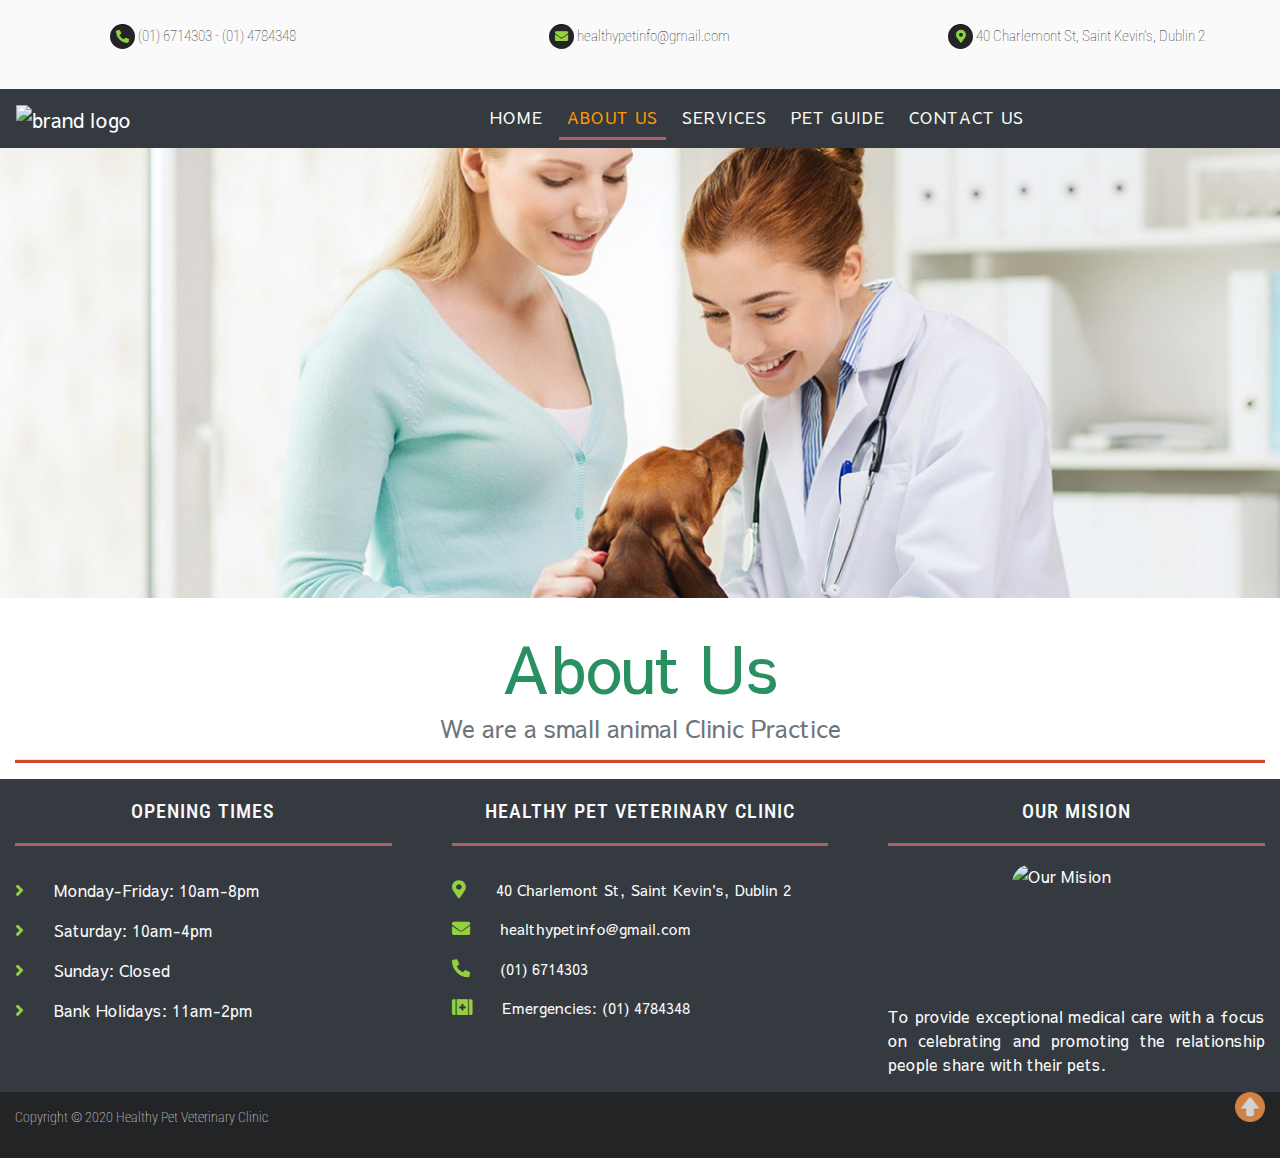
==== about.html @ 498f244b "Cover image, title and scroll back to top button created" ====
<!DOCTYPE html>
<html lang="en">
<head>
    <meta charset="UTF-8">
    <meta name="viewport" content="width=device-width, initial-scale=1.0">
    <meta http-equiv="X-UA-Compatible" content="ie=edge">
    <link href="https://stackpath.bootstrapcdn.com/bootstrap/4.4.1/css/bootstrap.min.css" rel="stylesheet" integrity="sha384-Vkoo8x4CGsO3+Hhxv8T/Q5PaXtkKtu6ug5TOeNV6gBiFeWPGFN9MuhOf23Q9Ifjh" crossorigin="anonymous">
    <link rel="stylesheet" href="https://use.fontawesome.com/releases/v5.12.1/css/all.css">
    <link rel="stylesheet" href="https://use.fontawesome.com/releases/v5.12.1/css/v4-shims.css">  
    <link rel="stylesheet" href="assets/css/style.css">
    <title>Healthy Pet Veterinary Clinic | About Us</title>
</head>
<body>
    <header id="header">
            <!-- Top Bar -->        
        <div class="container-fluid site-header">
            <div class="container-fluid top-bar">
                <div class="row">
                    <div class="col-4">
                        <p><i class="fas fa-phone-alt f-icon"></i> (01) 6714303 - (01) 4784348</p>
                    </div>
                    <div class="col-4">
                        <p><i class="fas fa-envelope f-icon"></i> healthypetinfo@gmail.com</p>
                    </div>
                    <div class="col-4">
                        <p><i class="fas fa-map-marker-alt f-icon"></i> 40 Charlemont St, Saint Kevin's, Dublin 2</p>
                    </div>
                </div>  
            </div>          
        </div>

            <!-- Navbar -->
        <nav class="navbar navbar-expand-md navbar-dark bg-dark">
            <!-- Brand -->
            <a class="navbar-brand" href="index.html">
                <img src="assets/images/logo_veterinary.png" width="240" height="80" alt="brand logo">
            </a>
           
            <!-- Toggler/collapsibe Button -->
            <button class="navbar-toggler collapsed" type="button" data-toggle="collapse" data-target="#collapsibleNavbar" aria-controls="collapsibleNavbar" aria-expanded="false">
            <span class="navbar-toggler-icon"></span></button>
           
            <!-- Navbar links -->
            <div id="collapsibleNavbar" class="navbar-collapse collapse">
                <ul class="nav navbar-nav mr-auto nav-right-position">
                    <li class="nav-item mr-2"><a class="nav-link" href="index.html">Home</a></li>
                    <li class="nav-item mr-2"><a class="nav-link active" href="about.html">About Us</a></li>
                    <li class="nav-item mr-2"><a class="nav-link" href="services.html">Services</a></li>
                    <li class="nav-item mr-2"><a class="nav-link" href="pet_guide.html">Pet Guide</a></li>
                    <li class="nav-item mr-2"><a class="nav-link" href="contact.html">Contact Us</a></li>
                </ul>
            </div>  
        </nav>
    </header>
            <!-- Image + Title -->
    <section>
        <div class="container-fluid pl-0 pr-0">
            <div class="row">
                <div class="col-12">
                    <img class="d-block w-100 cover-img" src="assets/images/01-about_us_page.jpg" alt="About Us"> 
                </div>    
            </div>  
        </div>
        <div class="container-fluid">
            <div class="row">
                <div class="col-12">
                    <h1 class="centered-text welcome-name-veterinary">About Us</h1>
                    <h4 class="centered-text text-secondary">We are a small animal Clinic Practice</h4>
                    <hr>
                </div>
            </div>
        </div>
    </section>

   <footer class="container-fluid">
            <!-- Veterinary Info --> 
        <div class="row">
            <div class="col-lg-4 col-sm-12 container-info-padding">
                <h5>Opening Times</h5>
                <br>
                <p><i class="fas fa-angle-right icon-color"></i>Monday-Friday: 10am-8pm</p>
                <p><i class="fas fa-angle-right icon-color"></i>Saturday: 10am-4pm</p>
                <p><i class="fas fa-angle-right icon-color"></i>Sunday: Closed</p>
                <p><i class="fas fa-angle-right icon-color"></i>Bank Holidays: 11am-2pm</p>
            </div>
            <div class="col-lg-4 col-sm-12 container-info-padding">
                <h5>Healthy Pet Veterinary Clinic</h5>
                <br>
                <p class="write-info"><i class="fas fa-map-marker-alt icon-color"></i>40 Charlemont St, Saint Kevin's, Dublin 2</p>
                <p class="write-info"><i class="fas fa-envelope icon-color"></i>healthypetinfo@gmail.com</p>
                <p class="write-info"><i class="fas fa-phone-alt icon-color"></i>(01) 6714303</p>
                <p class="write-info"><i class="fas fa-first-aid icon-color"></i>Emergencies: (01) 4784348</p> 
            </div>
            <div class="col-lg-4 col-sm-12 container-info-padding">
                <h5>Our Mision</h5>
                <img class="mision-image" src="assets/images/our_mision.jpg" alt="Our Mision">
                <p>
                    To provide exceptional medical care with a focus on celebrating and promoting the relationship people share with their pets.
                </p>
            </div>
        </div>
            <!-- Social Media links -->
        <div class="container-fluid bottom-part-footer">
            <div class="row">
                <div class="col-6">
                    <p>Copyright © 2020 Healthy Pet Veterinary Clinic </p>
                </div>
                <div class="col-5">
                    <ul class="list-inline social-media-icons">
                        <li class="list-inline-item">
                            <a target="_blank" href="https://www.facebook.com/">
                                <i class="fa fa-facebook" aria-hidden="true"></i>
                                <span class="sr-only">Facebook</span>
                            </a>
                        </li>
                        <li class="list-inline-item">
                            <a target="_blank" href="https://twitter.com/">
                                <i class="fa fa-twitter" aria-hidden="true"></i>
                                <span class="sr-only">Twitter</span>
                            </a>
                        </li>
                        <li class="list-inline-item">
                            <a target="_blank" href="https://www.instagram.com/">
                                <i class="fa fa-instagram" aria-hidden="true"></i>
                                <span class="sr-only">Instagram</span>
                            </a>
                        </li>
                        <li class="list-inline-item">
                            <a target="_blank" href="https://www.youtube.com/">
                                <i class="fa fa-youtube" aria-hidden="true"></i>
                                <span class="sr-only">YouTube</span>
                            </a>
                        </li>
                    </ul>
                </div>
                <div class="col-1">
                    <a href="#header"><img  class="d-none d-sm-block scroll-button-top" src="assets/images/scroll_botton.png" alt="Scroll back"></a> 
                </div>
            </div>
        </div>
    </footer>

<!-- JavaScript -->
<script src="https://code.jquery.com/jquery-3.4.1.slim.min.js" integrity="sha384-J6qa4849blE2+poT4WnyKhv5vZF5SrPo0iEjwBvKU7imGFAV0wwj1yYfoRSJoZ+n" crossorigin="anonymous"></script>
<script src="https://cdn.jsdelivr.net/npm/popper.js@1.16.0/dist/umd/popper.min.js" integrity="sha384-Q6E9RHvbIyZFJoft+2mJbHaEWldlvI9IOYy5n3zV9zzTtmI3UksdQRVvoxMfooAo" crossorigin="anonymous"></script>
<script src="https://stackpath.bootstrapcdn.com/bootstrap/4.4.1/js/bootstrap.min.js" integrity="sha384-wfSDF2E50Y2D1uUdj0O3uMBJnjuUD4Ih7YwaYd1iqfktj0Uod8GCExl3Og8ifwB6" crossorigin="anonymous"></script>
</body>
</html>
---- assets/css/style.css ----
@import url('https://fonts.googleapis.com/css?family=Roboto+Condensed|Sawarabi+Gothic&display=swap');

html, body { overflow-x: hidden; }

body {
    font-family: 'Sawarabi Gothic', sans-serif;
    font-weight: lighter;
}

hr {
    border-bottom: 3px solid #d0492a;
}

/*--------------------------------------------Other useful classes*/

.justify-text {
    text-align: justify;
}

.centered-text {
    text-align: center;
}

.uppercase-text {
    text-transform: uppercase;
}

/*--------------------------------------------Heading*/

.site-header {
    background-color: #fafafa;
    padding: 0;
}

.top-bar {
    text-align: center;
    display: inline;
}

.top-bar p {
    font-family: 'Roboto Condensed', sans-serif;
    font-size: 15px;
} 

.f-icon {
    width: 25px;
    height: 25px;
    padding: 5px;
    color: #95d040;
    background: #232426;
    border-radius: 50px;
    text-align: center;
    font-size: 13px;
    border-top: 1px solid rgba(0, 0, 0, 0.52);
}

/*--------------------------------------------Navbar*/

.navbar .navbar-nav a {
    font-family: 'Sawarabi Gothic', sans-serif;
    font-weight: lighter;
    letter-spacing: 1px;
    text-transform: uppercase;
}

.navbar-dark .navbar-nav .nav-link {
    color: #fafafa;
}

.navbar-dark .navbar-nav .nav-link.active {
    color: #ff9901;
    border-bottom: 3px solid #AC6262;
}

.navbar-dark .navbar-nav .nav-link:hover,
.navbar-dark .navbar-nav .nav-link:focus, 
.navbar-dark .navbar-nav .nav-link:active {
    color: #ff9901;
}

.nav-right-position {
    position: relative;
    left: 30%;
}

/*--------------------------------------------Home Welcome Section*/

.carousel.slide {
    padding-bottom: 30px;
}

.carousel-caption {
    text-align: left;
    padding-bottom: 15%;
    left: 10%;
    right: 10%;
}

.carousel-caption h5 {
    font-size: 25px;
    text-transform: uppercase;
    padding-top: 10%;
}

.carousel-caption p {
    font-size: 18px;
    font-family: 'Roboto Condensed', sans-serif;
    font-weight: lighter;
    padding-top: 10px;
}

.paw-title-caption {
    padding: 0 5px;
}

.caption-background-slide {
    background-color: rgba(0, 0, 0, 0.52);
    width: 380px;
    height: 150px;
    text-align: center;
}

.welcome-img-pets {
    width: 100%;
    align-items: center;
}

.welcome-img-text {
    font-family:'Roboto Condensed', sans-serif; 
    color: #143370;
}

.welcome-img-text i {
    padding: 0 10px;
}

.welcome-name-veterinary {
    font-size: 65px;
    color: #299062;
}

.welcome-text {
    color: #b3a792;
    text-transform: uppercase;
}

.home-p-welcome {
    text-align: justify;
    padding: 0 30px;
}
.padding-container-welcome {
    padding-top: 2%;
}

.veterinary-council-logo {
    width: 150px;
    height: 150px;
    display: block;
    position: relative;
    margin-left: auto;
    margin-right: auto;
    top: 5%;
}

/* ----------------------------------------Home Appointment Section */

.appointment-section-color {
    background-color: #80c130;
    color: #fafafa;
    min-height: 150px;
    margin-top: 30px;
}

.appointment-title {
    padding-top: 50px;
    padding-bottom: 20px;
}

.appointment-section-color div p {
    font-size: 18px;
}

.appointment-section-color div p a {
    color: #156908;
    font-weight: bolder;
}

.appointment-section-color div p a:hover {
    color: #0b4702;
    font-weight: bolder; 
    text-decoration: none;
}

.appointment-emergency-image {
    width: 400px;
    height: auto;
    border-radius: 30%;
    margin: 20px 0;
    display: block;
    position: relative;
    margin-left: auto;
    margin-right: auto;
}

/* ----------------------------------------Home Emergency Section */

.emergency-section-color {
    background-color: #ff9901;
    color: #fafafa;
    min-height: 150px;
}

.emergency-title {
    padding-top: 30px;
    padding-bottom: 20px;
}

.emergency-section-color div p {
    font-size: 18px;
}

.emergency-phone-number {
    background-color: #b02e07;
    width: 180px;
    height: 50px;
    margin: auto;
    display: block;
}

.emergency-phone-icon {
    padding: 15px 5px;
}

/* ----------------------------------------Image Cover*/

.cover-img {
    padding-bottom: 30px;
}



/* ----------------------------------------Scroll botton */

.scroll-button-top {
    width: 30px;
    height: auto;
    float: right;
    opacity: 0.8;
}

.scroll-button-top:hover {
    animation: shake 0.5s;
    animation-iteration-count: infinite;
}

/* ----------------------------------------Footer */

footer {
    background-color: #343a40;
    color: #fafafa;
    min-height: 120px;
    padding: 0;
}

footer h5 {
    text-align: center;
    letter-spacing: 1px;
    text-transform: uppercase;
    font-family: 'Roboto Condensed', sans-serif;
    font-size: 20px;
    padding: 20px 0;
    border-bottom: 3px solid #AC6262;
}

.container-info-padding {
    padding: 0 30px;
    text-align: justify;
}

.write-info {
    font-size: 15px;
}

.icon-color {
    color: #95d040;
    margin-top: 2px;
    padding-right: 30px;
    font-size: 18px;
}

.mision-image {
    display: block;
    margin-left: auto;
    margin-right: auto;
    padding: 10px;
    border-radius: 20%;
    width: 150px;
    height: 150px;
}

.bottom-part-footer {
    background-color:  #232426;
    color: #fafafa;
    font-family: 'Roboto Condensed', sans-serif;
    min-height: 50px;
    margin: 0;
}

.bottom-part-footer p {
    padding-top: 15px;
    font-size: 14px;
}

footer.container-fluid {
    padding: 0;
}

.social-media-icons {
    font-size: 25px;
    padding-top: 13px;
}

.social-media-icons li a i {
    color: #95d040;
}

.social-media-icons li a i:hover,
.social-media-icons li a i:focus {
    color: #ff9901;
}

/* ----------------------------------------Key Frames*/

@keyframes shake {
    0% { transform: translate(1px, 1px) rotate(0deg); }
    10% { transform: translate(-1px, -2px) rotate(-1deg); }
    20% { transform: translate(-3px, 0px) rotate(1deg); }
    30% { transform: translate(3px, 2px) rotate(0deg); }
    40% { transform: translate(1px, -1px) rotate(1deg); }
    50% { transform: translate(-1px, 2px) rotate(-1deg); }
    60% { transform: translate(-3px, 1px) rotate(0deg); }
    70% { transform: translate(3px, 1px) rotate(-1deg); }
    80% { transform: translate(-1px, -1px) rotate(1deg); }
    90% { transform: translate(1px, 2px) rotate(0deg); }
    100% { transform: translate(1px, -2px) rotate(-1deg); }
  }


/* ----------------------------------------Media Queries */

@media screen and (max-width: 600px) {
    div.container-fluid.site-header {
      display: none;
    }
  }

  @media screen and (max-width: 880px) {
    div.container-fluid.site-header p {
        font-size: 12px;
    }
  }

  @media screen and (max-width: 1080px) {
    .nav-right-position {
        position: relative;
        left: 10%;
    }
  }

  @media screen and (max-width: 880px) {
    .nav-right-position {
        position: relative;
        left: 2%;
        font-size: 12px;
    }
  }
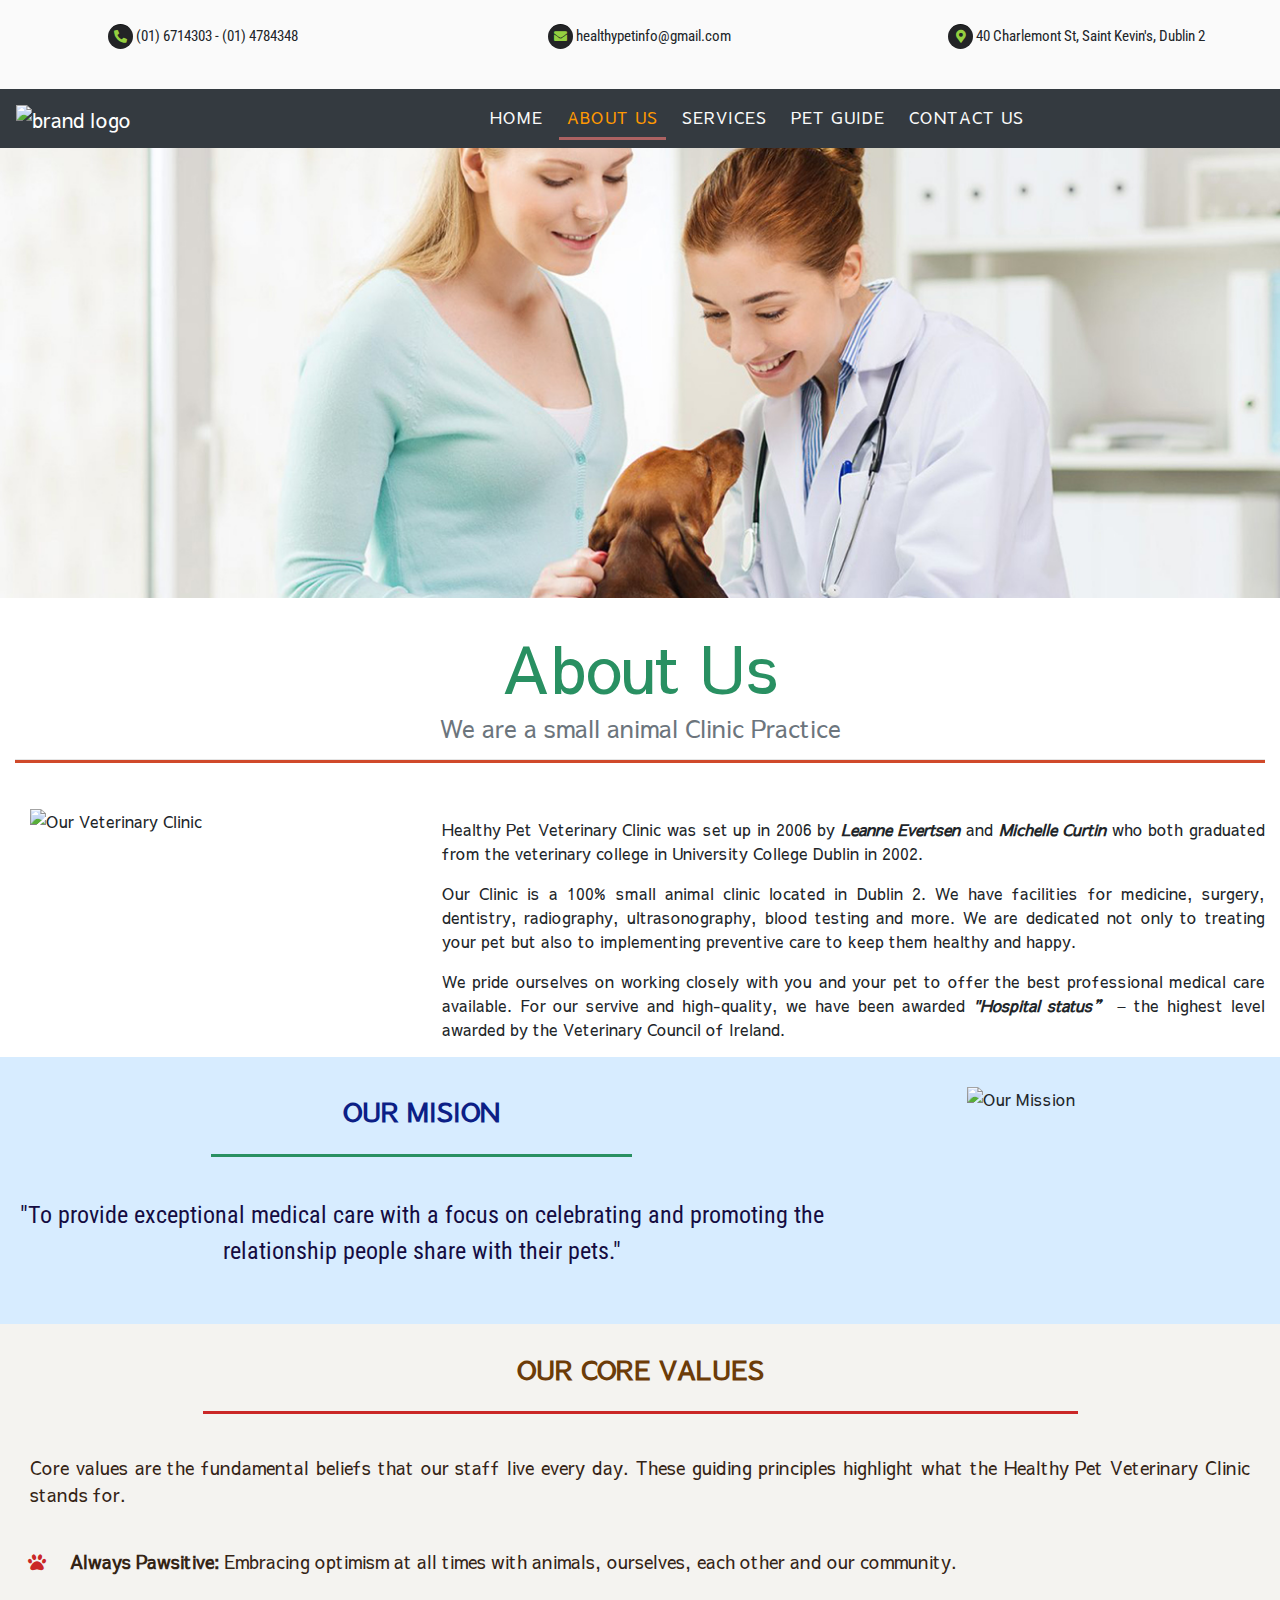
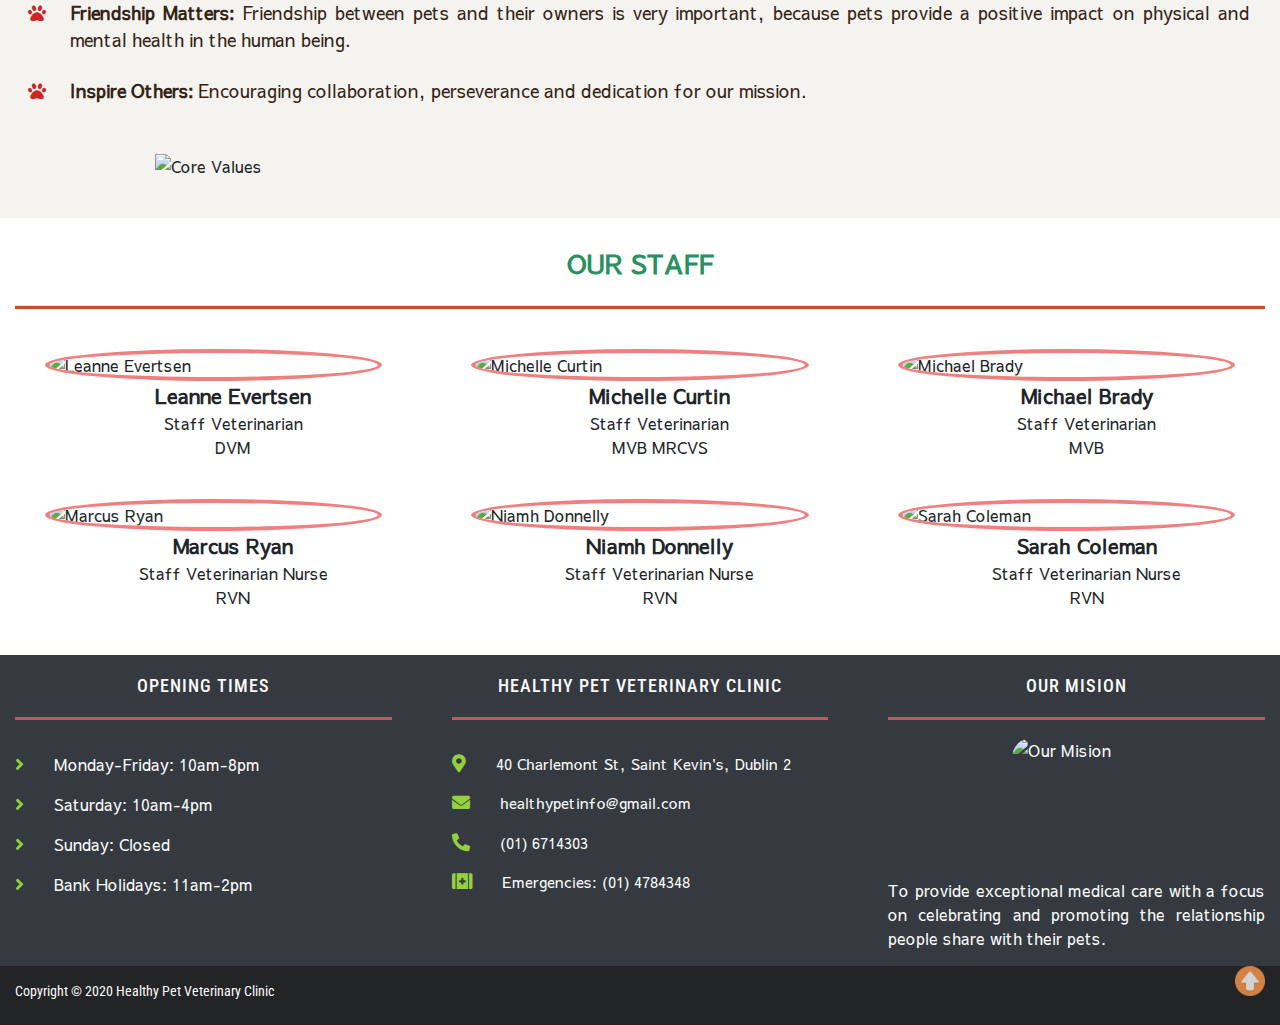
==== commit 203b59a3: "About us and services almost ready" ====
--- a/about.html
+++ b/about.html
@@ -71,6 +71,149 @@
             </div>
         </div>
     </section>
+            <!-- About the veterinary Clinic -->
+    <section>
+        <div class="container-fluid">
+            <div class="row">
+                <div class="col-lg-4 col-ms-12">
+                    <img class="img-fluid about-img" src="assets/images/healthy_pet_veterinary_clinic.jpg" alt="Our Veterinary Clinic">
+                </div>
+                <div class="col-lg-8 col-sm-12 about-text">
+                    <p class="justify-text">
+                        Healthy Pet Veterinary Clinic was set up in 2006 by <strong><em>Leanne Evertsen</em></strong> and <strong><em>Michelle Curtin</em></strong>
+                        who both graduated from the veterinary college in University College Dublin in 2002.
+                    </p>
+                    <p class="justify-text">
+                        Our Clinic is a 100% small animal clinic located in Dublin 2. We have facilities for medicine,
+                        surgery, dentistry, radiography, ultrasonography, blood testing and more. We are dedicated
+                        not only to treating your pet but also to implementing preventive care to keep them healthy and happy.
+                    </p>
+                    <p class="justify-text">
+                        We pride ourselves on working closely with you and your pet to offer the best professional
+                        medical care available. For our servive and high-quality, we have been awarded <strong><em>"Hospital status”</em></strong> – 
+                        the highest level awarded by the Veterinary Council of Ireland.
+                    </p>
+                </div>
+            </div>
+        </div>
+    </section>
+            <!-- About the Mision -->
+    <section class="our-mision-section">
+        <div class="row">
+            <div class="col-lg-8 col-sm-12 our-mision-section-text">
+                <h4 class="our-mision-title-text centered-text uppercase-text"><strong>Our Mision</strong></h4>
+                <hr class="our-mision-block-divider">
+                <br>
+                <p class="centered-text our-mision--text">
+                    "To provide exceptional medical care with a focus on celebrating and promoting the
+                    relationship people share with their pets."
+                </p>
+            </div>
+            <div class="col-lg-4 col-sm-12">
+                <img class="img-fluid about-img-two" src="assets/images/our_mision_2.jpg" alt="Our Mission">
+            </div>
+        </div>
+    </section>
+            <!-- Core Values -->
+    <section class="container-fluid our-core-values-section">
+        <div class="row">
+            <div class="col-12">
+                <h4 class="centered-text uppercase-text our-core-values-title-text"><strong>Our Core Values</strong></h4>
+                <hr class="our-core-values-block-divider">
+                <br>
+                <p class="justify-text our-core-values-text">
+                    Core values are the fundamental beliefs that our staff live every day. These guiding principles highlight what the
+                    Healthy Pet Veterinary Clinic stands for.
+                </p>
+                <br>
+                <ul class="fa-ul">
+                    <li class="justify-text our-core-values-text"><span class="fa-li"><i class="fas fa-paw core-values-icon"></i></span>
+                        <strong>Always Pawsitive:</strong> Embracing optimism at all times with animals, ourselves, each other and our community.
+                    </li>
+                    <br>
+                    <li class="justify-text our-core-values-text"><span class="fa-li"><i class="fas fa-paw core-values-icon"></i></span>
+                        <strong>Friendship Matters:</strong> Friendship between pets and their owners is very important, because pets provide a positive impact on
+                        physical and mental health in the human being.
+                    </li>
+                    <br>
+                    <li class="justify-text our-core-values-text"><span class="fa-li"><i class="fas fa-paw core-values-icon"></i></span>
+                        <strong>Inspire Others:</strong> Encouraging collaboration, perseverance and dedication for our mission.     
+                    </li>
+                    <br>
+                </ul>
+            </div>
+            <div class="col-12">
+                <img class="img-fluid img-core-values" src="assets/images/core_values_about_page.png" alt="Core Values">
+            </div>
+        </div>
+    </section>
+             <!-- Our Vets -->
+    <section class="container-fluid our-staff-section">
+        <div class="row background-title-vets">
+            <div class="col-12">
+                <h4 class="centered-text uppercase-text"><strong>Our Staff</strong></h4>
+                <hr>
+            </div>
+        </div>
+        <div class="row">
+            <div class="col-lg-4 col-sm-12 img-vet-border">
+                <br>
+                <img class="img-fluid vet-image" src="assets/images/vet_4.jpg" alt="Leanne Evertsen">
+                <ul>
+                    <li class="centered-text vet-names"><strong>Leanne Evertsen</strong></li>
+                    <li class="centered-text">Staff Veterinarian</li>
+                    <li class="centered-text">DVM</li>
+                </ul>
+            </div>
+            <div class="col-lg-4 col-sm-12 img-vet-border">
+                <br>
+                <img class="img-fluid vet-image" src="assets/images/vet_5.jpg" alt="Michelle Curtin">
+                <ul>
+                    <li class="centered-text vet-names"><strong>Michelle Curtin</strong></li>
+                    <li class="centered-text">Staff Veterinarian</li>
+                    <li class="centered-text">MVB MRCVS</li>
+                </ul>
+            </div>
+            <div class="col-lg-4 col-sm-12 img-vet-border">
+                <br>
+                <img class="img-fluid vet-image" src="assets/images/vet_1.jpg" alt="Michael Brady">
+                <ul>
+                    <li class="centered-text vet-names"><strong>Michael Brady</strong></li>
+                    <li class="centered-text">Staff Veterinarian</li>
+                    <li class="centered-text">MVB</li>
+                </ul>
+            </div>
+        </div>
+        <div class="row">
+            <div class="col-lg-4 col-sm-12 img-vet-border">
+                <br>
+                <img class="img-fluid vet-image" src="assets/images/vet_2.jpg" alt="Marcus Ryan">
+                <ul>
+                    <li class="centered-text vet-names"><strong>Marcus Ryan</strong></li>
+                    <li class="centered-text">Staff Veterinarian Nurse</li>
+                    <li class="centered-text">RVN</li>
+                </ul>
+            </div>
+            <div class="col-lg-4 col-sm-12 img-vet-border">
+                <br>
+                <img class="img-fluid vet-image" src="assets/images/vet_3.jpg" alt="Niamh Donnelly">
+                <ul>
+                    <li class="centered-text vet-names"><strong>Niamh Donnelly</strong></li>
+                    <li class="centered-text">Staff Veterinarian Nurse</li>
+                    <li class="centered-text">RVN</li>
+                </ul>
+            </div>
+            <div class="col-lg-4 col-sm-12 img-vet-border">
+                <br>
+                <img class="img-fluid vet-image" src="assets/images/vet_6.jpg" alt="Sarah Coleman">
+                <ul>
+                    <li class="centered-text vet-names"><strong>Sarah Coleman</strong></li>
+                    <li class="centered-text">Staff Veterinarian Nurse</li>
+                    <li class="centered-text">RVN</li>
+                </ul>
+            </div>
+        </div>
+    </section>
 
    <footer class="container-fluid">
             <!-- Veterinary Info --> 
--- a/assets/css/style.css
+++ b/assets/css/style.css
@@ -4,7 +4,7 @@
 
 body {
     font-family: 'Sawarabi Gothic', sans-serif;
-    font-weight: lighter;
+    font-weight: normal;
 }
 
 hr {
@@ -23,6 +23,10 @@
 
 .uppercase-text {
     text-transform: uppercase;
+}
+
+.description-text-padding {
+    padding: 30px 15px;
 }
 
 /*--------------------------------------------Heading*/
@@ -83,7 +87,7 @@
     left: 30%;
 }
 
-/*--------------------------------------------Home Welcome Section*/
+/*--------------------------------------------Home Page / Welcome Section*/
 
 .carousel.slide {
     padding-bottom: 30px;
@@ -162,7 +166,7 @@
     top: 5%;
 }
 
-/* ----------------------------------------Home Appointment Section */
+/* ----------------------------------------Home Page / Appointment Section */
 
 .appointment-section-color {
     background-color: #80c130;
@@ -202,7 +206,7 @@
     margin-right: auto;
 }
 
-/* ----------------------------------------Home Emergency Section */
+/* ----------------------------------------Home Page / Emergency Section */
 
 .emergency-section-color {
     background-color: #ff9901;
@@ -237,9 +241,241 @@
     padding-bottom: 30px;
 }
 
-
-
-/* ----------------------------------------Scroll botton */
+/* ----------------------------------------About Us Page*/
+
+.about-img {
+    padding: 30px 15px;
+    border-radius: 20%;
+    display: block;
+    position: relative;
+    margin-left: auto;
+    margin-right: auto;
+    width: 400px;
+    height: auto;
+}
+
+.about-text {
+    padding-top: 3%;
+}
+
+/* ----------------------------------------About Us Page / Our Mision Section*/
+
+.our-mision-section {
+   background-color: #d7ecff; 
+   min-height: 100px;
+}
+.about-img-two {
+    padding: 30px 15px;
+    border-radius: 20%;
+    display: block;
+    position: relative;
+    margin-left: auto;
+    margin-right: auto;
+    width: 250px;
+    height: auto;
+}
+.our-mision-section-text {
+    padding-top: 3%;
+    padding-right: 15px;
+    padding-left: 15px;
+    padding-bottom: 3%;
+}
+
+.our-mision-title-text {
+    font-size: 26px;
+    color: #0c1f86;
+    padding-left: 15px;
+    padding-right: 15px;
+    padding-bottom: 10px;
+}
+
+.our-mision-block-divider {
+    width: 50%;
+    height: 3px;
+    border: 0;
+    background-color: #299062;
+}
+
+.our-mision--text {
+    font-size: 24px;
+    font-family: 'Roboto Condensed', sans-serif;
+    color: #150c42;
+}
+
+/* ----------------------------------------About Us Page / Our Core Values Section*/ 
+
+.our-core-values-section {
+    background-color: #f4f3f0;
+    min-height: 150px;
+    padding-bottom: 30px;
+}
+
+.img-core-values {
+    padding: 10px 15px;
+    width: 80%;
+    height: auto;
+    margin-left: auto;
+    margin-right: auto;
+    display: block;
+    position: relative;
+}
+
+.our-core-values-title-text {
+    font-size: 26px;
+    color: #6c3c08;
+    padding-left: 15px;
+    padding-right: 15px;
+    padding-top: 30px;
+    padding-bottom: 10px;
+}
+
+.our-core-values-block-divider {
+    width: 70%;
+    height: 3px;
+    border: 0;
+    background-color: #ca2727;
+}
+.our-core-values-text {
+    color: #342415;
+    font-size: 18px;
+    padding: 0 15px;
+}
+
+.core-values-icon {
+    color: #ca2727;
+}
+
+/* ----------------------------------------About Us Page / Our Staff*/ 
+
+.vet-image {
+    width: 85%;
+    height: auto;
+    border-radius: 50%;
+    padding: 30px 15px;
+    margin-left: auto;
+    margin-right: auto;
+    display: block;
+    position: relative;
+}
+
+.img-vet-border img {
+    padding: 0;
+    border: 4px solid lightcoral;
+}
+
+.our-staff-section {
+        background: url('../images/paws_background_t.png') no-repeat center center fixed;
+        min-height: 200px;
+        -webkit-background-size: cover;
+        -moz-background-size: cover;
+        -o-background-size: cover;
+        background-size: cover;
+        padding-bottom: 30px;
+}
+
+.vet-names {
+    font-size: 20px;
+}
+
+ul {
+    list-style-type: none;
+}
+
+.background-title-vets {
+    background-color: #fff;
+}
+
+.background-title-vets h4 {
+    font-size: 26px;
+    color: #299062;
+    padding-left: 15px;
+    padding-right: 15px;
+    padding-top: 30px;
+    padding-bottom: 10px;
+}
+
+/* ----------------------------------------Services Page*/
+
+.service-section {
+    background-color: #6c757d;
+    min-height: 150px;
+    padding: 30px 15px;
+    color: #fafafa;
+}
+
+.img-services-facilities {
+    width: 350px;
+    height: auto;
+    display: block;
+    margin: 0 auto;
+}
+
+.facilities-section {
+    background-color: #80c130;
+    min-height: 150px;
+    padding: 30px 15px;
+    color: #fafafa;
+}
+
+.services-facilities-title {
+    font-size: 26px;
+    padding-bottom: 10px;
+}
+
+.services-block-divider {
+    width: 80%;
+    height: 3px;
+    border: 0;
+    background-color: #363938;
+}
+
+.facilities-block-divider {
+    width: 80%;
+    height: 3px;
+    border: 0;
+    background-color: #188e07;
+}
+
+.text-paragraph-services-facilities {
+    font-size: 18px;
+}
+ .icon-paw-list {
+     padding-right: 8px;
+ }
+
+/* ----------------------------------------Question section + button */
+
+.question-assistance-area {
+    background-color: #17a2b8;
+    min-height: 80px;
+    padding: 30px 25px 20px;
+    color: #fafafa;
+}
+
+.question-assistance-text {
+    font-size: 23px;
+    font-family: 'Roboto Condensed', sans-serif;
+    position: relative;
+    display: inline-block;
+}
+
+.question-assistance-icon {
+    font-size: 40px;
+    padding-right: 10px; 
+    display: inline-block;
+}
+
+.question-assistance-button {
+    text-transform: uppercase;
+    font-family: 'Roboto Condensed', sans-serif;
+    display: block;
+    text-align: center;
+    margin: 0 auto;
+    width: 120px;
+    height: auto;
+}
+
+/* ----------------------------------------Scroll button */
 
 .scroll-button-top {
     width: 30px;
@@ -316,7 +552,7 @@
 }
 
 .social-media-icons {
-    font-size: 25px;
+    font-size: 20px;
     padding-top: 13px;
 }
 
@@ -374,3 +610,10 @@
         font-size: 12px;
     }
   }
+
+  @media screen and (max-width: 1300px) {
+    footer h5 {
+        text-align: center;
+        font-size: 18px;
+    }
+}
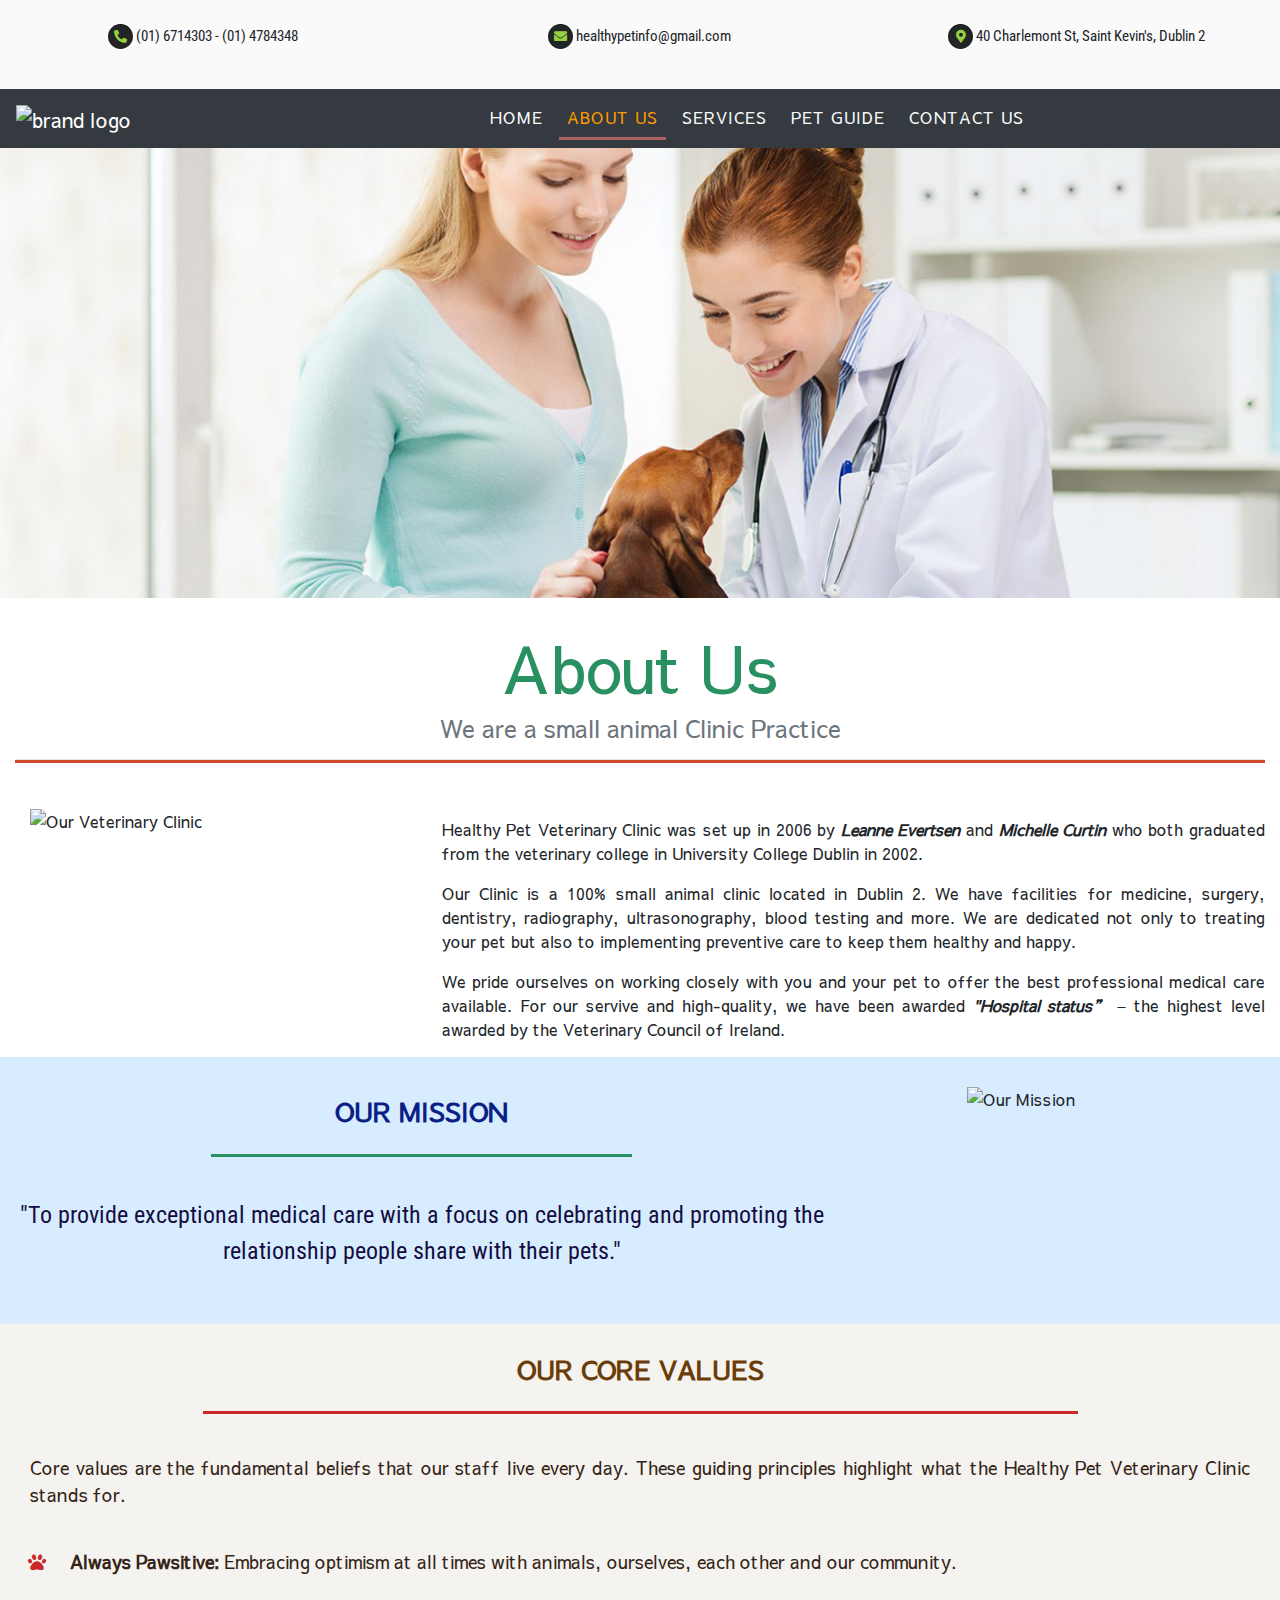
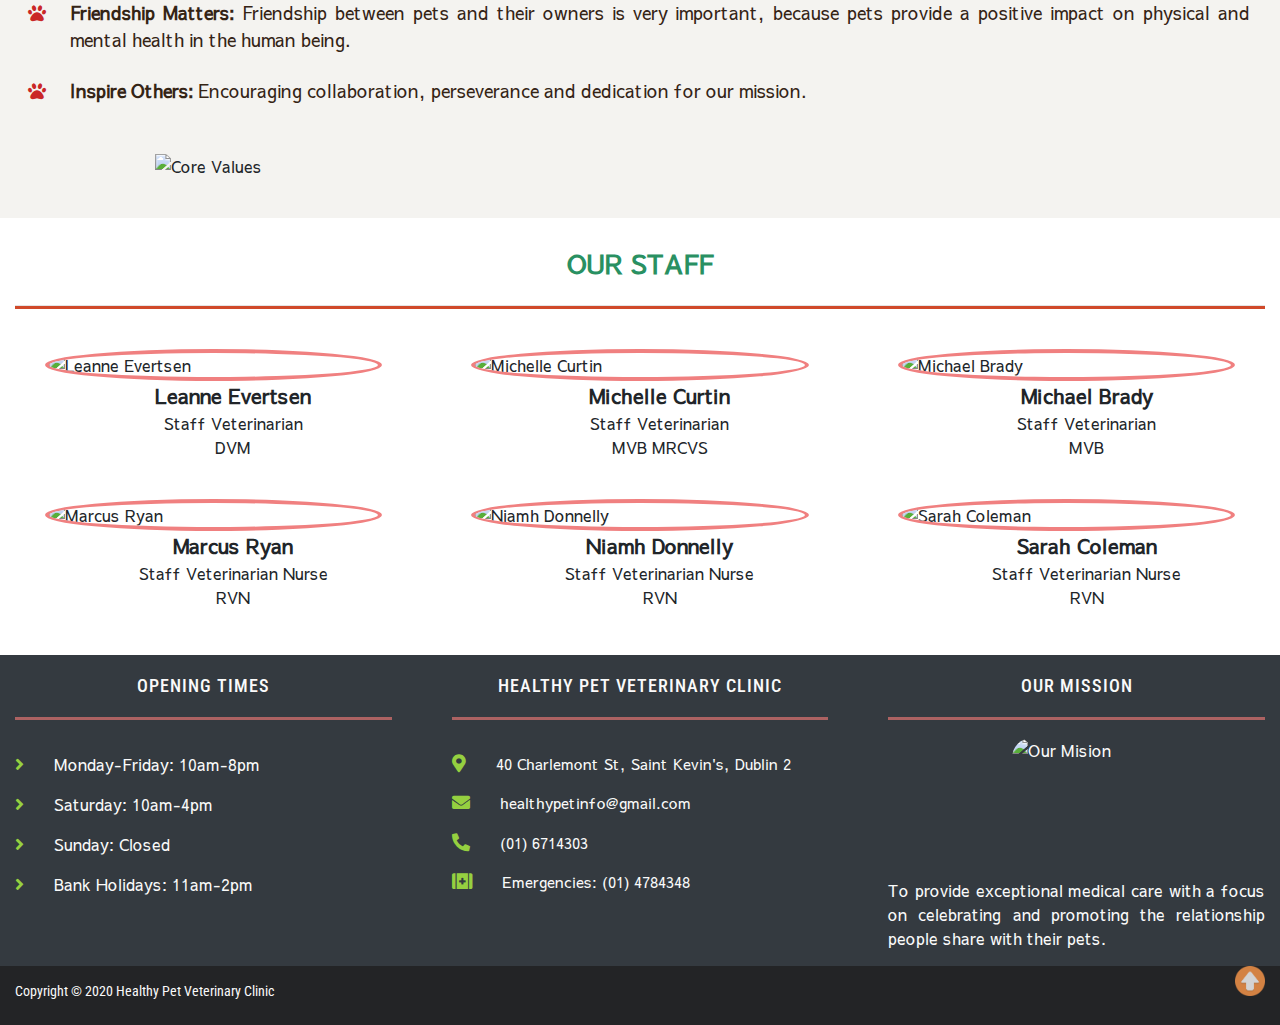
==== commit 24690afe: "the project is almost ready" ====
--- a/about.html
+++ b/about.html
@@ -4,6 +4,7 @@
     <meta charset="UTF-8">
     <meta name="viewport" content="width=device-width, initial-scale=1.0">
     <meta http-equiv="X-UA-Compatible" content="ie=edge">
+    <link rel="icon" href="assets/images/favicon.png" type="image/png" sizes="16x16">
     <link href="https://stackpath.bootstrapcdn.com/bootstrap/4.4.1/css/bootstrap.min.css" rel="stylesheet" integrity="sha384-Vkoo8x4CGsO3+Hhxv8T/Q5PaXtkKtu6ug5TOeNV6gBiFeWPGFN9MuhOf23Q9Ifjh" crossorigin="anonymous">
     <link rel="stylesheet" href="https://use.fontawesome.com/releases/v5.12.1/css/all.css">
     <link rel="stylesheet" href="https://use.fontawesome.com/releases/v5.12.1/css/v4-shims.css">  
@@ -12,6 +13,7 @@
 </head>
 <body>
     <header id="header">
+
             <!-- Top Bar -->        
         <div class="container-fluid site-header">
             <div class="container-fluid top-bar">
@@ -36,7 +38,7 @@
                 <img src="assets/images/logo_veterinary.png" width="240" height="80" alt="brand logo">
             </a>
            
-            <!-- Toggler/collapsibe Button -->
+            <!-- Toggler/collapsibe Button / resource from https://www.w3schools.com/ -->
             <button class="navbar-toggler collapsed" type="button" data-toggle="collapse" data-target="#collapsibleNavbar" aria-controls="collapsibleNavbar" aria-expanded="false">
             <span class="navbar-toggler-icon"></span></button>
            
@@ -52,6 +54,7 @@
             </div>  
         </nav>
     </header>
+
             <!-- Image + Title -->
     <section>
         <div class="container-fluid pl-0 pr-0">
@@ -71,6 +74,7 @@
             </div>
         </div>
     </section>
+
             <!-- About the veterinary Clinic -->
     <section>
         <div class="container-fluid">
@@ -97,11 +101,12 @@
             </div>
         </div>
     </section>
-            <!-- About the Mision -->
+
+            <!-- About the Mission -->
     <section class="our-mision-section">
         <div class="row">
             <div class="col-lg-8 col-sm-12 our-mision-section-text">
-                <h4 class="our-mision-title-text centered-text uppercase-text"><strong>Our Mision</strong></h4>
+                <h4 class="our-mision-title-text centered-text uppercase-text"><strong>Our Mission</strong></h4>
                 <hr class="our-mision-block-divider">
                 <br>
                 <p class="centered-text our-mision--text">
@@ -114,6 +119,7 @@
             </div>
         </div>
     </section>
+
             <!-- Core Values -->
     <section class="container-fluid our-core-values-section">
         <div class="row">
@@ -147,6 +153,7 @@
             </div>
         </div>
     </section>
+    
              <!-- Our Vets -->
     <section class="container-fluid our-staff-section">
         <div class="row background-title-vets">
@@ -235,7 +242,7 @@
                 <p class="write-info"><i class="fas fa-first-aid icon-color"></i>Emergencies: (01) 4784348</p> 
             </div>
             <div class="col-lg-4 col-sm-12 container-info-padding">
-                <h5>Our Mision</h5>
+                <h5>Our Mission</h5>
                 <img class="mision-image" src="assets/images/our_mision.jpg" alt="Our Mision">
                 <p>
                     To provide exceptional medical care with a focus on celebrating and promoting the relationship people share with their pets.
--- a/assets/css/style.css
+++ b/assets/css/style.css
@@ -1,6 +1,10 @@
 @import url('https://fonts.googleapis.com/css?family=Roboto+Condensed|Sawarabi+Gothic&display=swap');
 
+/* solution from https://stackoverflow.com/ */
+
 html, body { overflow-x: hidden; }
+
+/* End comment */
 
 body {
     font-family: 'Sawarabi Gothic', sans-serif;
@@ -363,6 +367,8 @@
     border: 4px solid lightcoral;
 }
 
+/* resource from https://www.w3schools.com/ */
+
 .our-staff-section {
         background: url('../images/paws_background_t.png') no-repeat center center fixed;
         min-height: 200px;
@@ -373,6 +379,8 @@
         padding-bottom: 30px;
 }
 
+/* End comment */
+
 .vet-names {
     font-size: 20px;
 }
@@ -397,7 +405,7 @@
 /* ----------------------------------------Services Page*/
 
 .service-section {
-    background-color: #6c757d;
+    background-color: #2e5170;
     min-height: 150px;
     padding: 30px 15px;
     color: #fafafa;
@@ -426,7 +434,7 @@
     width: 80%;
     height: 3px;
     border: 0;
-    background-color: #363938;
+    background-color: #b6bc00;
 }
 
 .facilities-block-divider {
@@ -443,6 +451,108 @@
      padding-right: 8px;
  }
 
+/* ----------------------------------------Pet Guide Page */
+
+.pet-guide-img {
+    width: 90%;
+    height: auto;
+    display: block;
+    margin: 0 auto;
+    padding-bottom: 20px;
+    border-radius: 20%;
+}
+
+.vaccination-section {
+    background-color: #c4e3ff;
+    min-height: 150px;
+    padding: 30px 15px;
+    color: #0a1758;
+}
+
+.vaccination-section h6 {
+    font-size: 20px;
+    font-weight: bold;
+}
+
+.vaccination-section h4 {
+    font-weight: bold;
+}
+
+.vaccination-section p {
+    padding-left: 15px;
+    padding-right: 15px;
+}
+
+.vaccination-section ul {
+    font-size: 18px;
+}
+
+.passport-microchipping-section {
+    background-color: #2e5170;
+    min-height: 150px;
+    padding: 30px 15px;
+    color: #fafafa;
+}
+
+.passport-microchipping-section h4 {
+    font-weight: bold;
+}
+
+.passport-microchipping-section p {
+    padding-left: 15px;
+    padding-right: 15px;
+}
+
+.passport-microchipping-section a,
+.passport-microchipping-section a:link {
+    color: #f46700;
+    text-decoration: none;
+    font-weight: bold;
+}
+
+.passport-microchipping-section a:hover {
+    color: #b6bc00;
+    text-decoration: none;
+    font-weight: bold;
+}
+
+.neutering-parasite-control-section {
+    background-color: #ff9901;
+    min-height: 150px;
+    padding: 30px 15px;
+    color: #fafafa;
+}
+
+.neutering-parasite-control-section h4 {
+    font-weight: bold;
+}
+
+.neutering-parasite-control-section p {
+    padding-left: 15px;
+    padding-right: 15px;
+}
+
+.vacination-hr-color {
+    width: 90%;
+    height: 3px;
+    border: 0;
+    background-color: #076e8e;
+}
+
+.passport-microchipping-hr-color {
+    width: 90%;
+    height: 3px;
+    border: 0;
+    background-color: #f46700;
+}
+
+.neutering-parasite-control-hr-color {
+    width: 90%;
+    height: 3px;
+    border: 0;
+    background-color: #e43f19;
+}
+
 /* ----------------------------------------Question section + button */
 
 .question-assistance-area {
@@ -475,6 +585,44 @@
     height: auto;
 }
 
+/* ----------------------------------------Contact Us Page */
+
+.center-form {
+    padding-top: 10px;
+    padding-bottom: 50px;
+    margin: 0 auto;
+    max-width: 100%;
+}
+
+.center-form label {
+    font-size: 18px;
+}
+
+.color-contact-form {
+    color: #3b434b;
+    font-weight: bold;
+}
+
+.description-text-padding a {
+    color: #299062;
+}
+
+.description-text-padding a:hover {
+    color: #d0492a;
+    text-decoration: none;
+}
+
+.form-control {
+    border: 1.5px solid #299062;
+}
+
+.contact-form-block {
+    width: 60%;
+    height: 3px;
+    border: 0;
+    background-color: #299062;
+}
+
 /* ----------------------------------------Scroll button */
 
 .scroll-button-top {
@@ -483,11 +631,15 @@
     float: right;
     opacity: 0.8;
 }
+
+/* resource from https://www.w3schools.com/ */
 
 .scroll-button-top:hover {
     animation: shake 0.5s;
     animation-iteration-count: infinite;
 }
+
+/* End comment */
 
 /* ----------------------------------------Footer */
 
@@ -565,7 +717,7 @@
     color: #ff9901;
 }
 
-/* ----------------------------------------Key Frames*/
+/* ----------------------------------------Key Frames / resource from https://www.w3schools.com/ */
 
 @keyframes shake {
     0% { transform: translate(1px, 1px) rotate(0deg); }
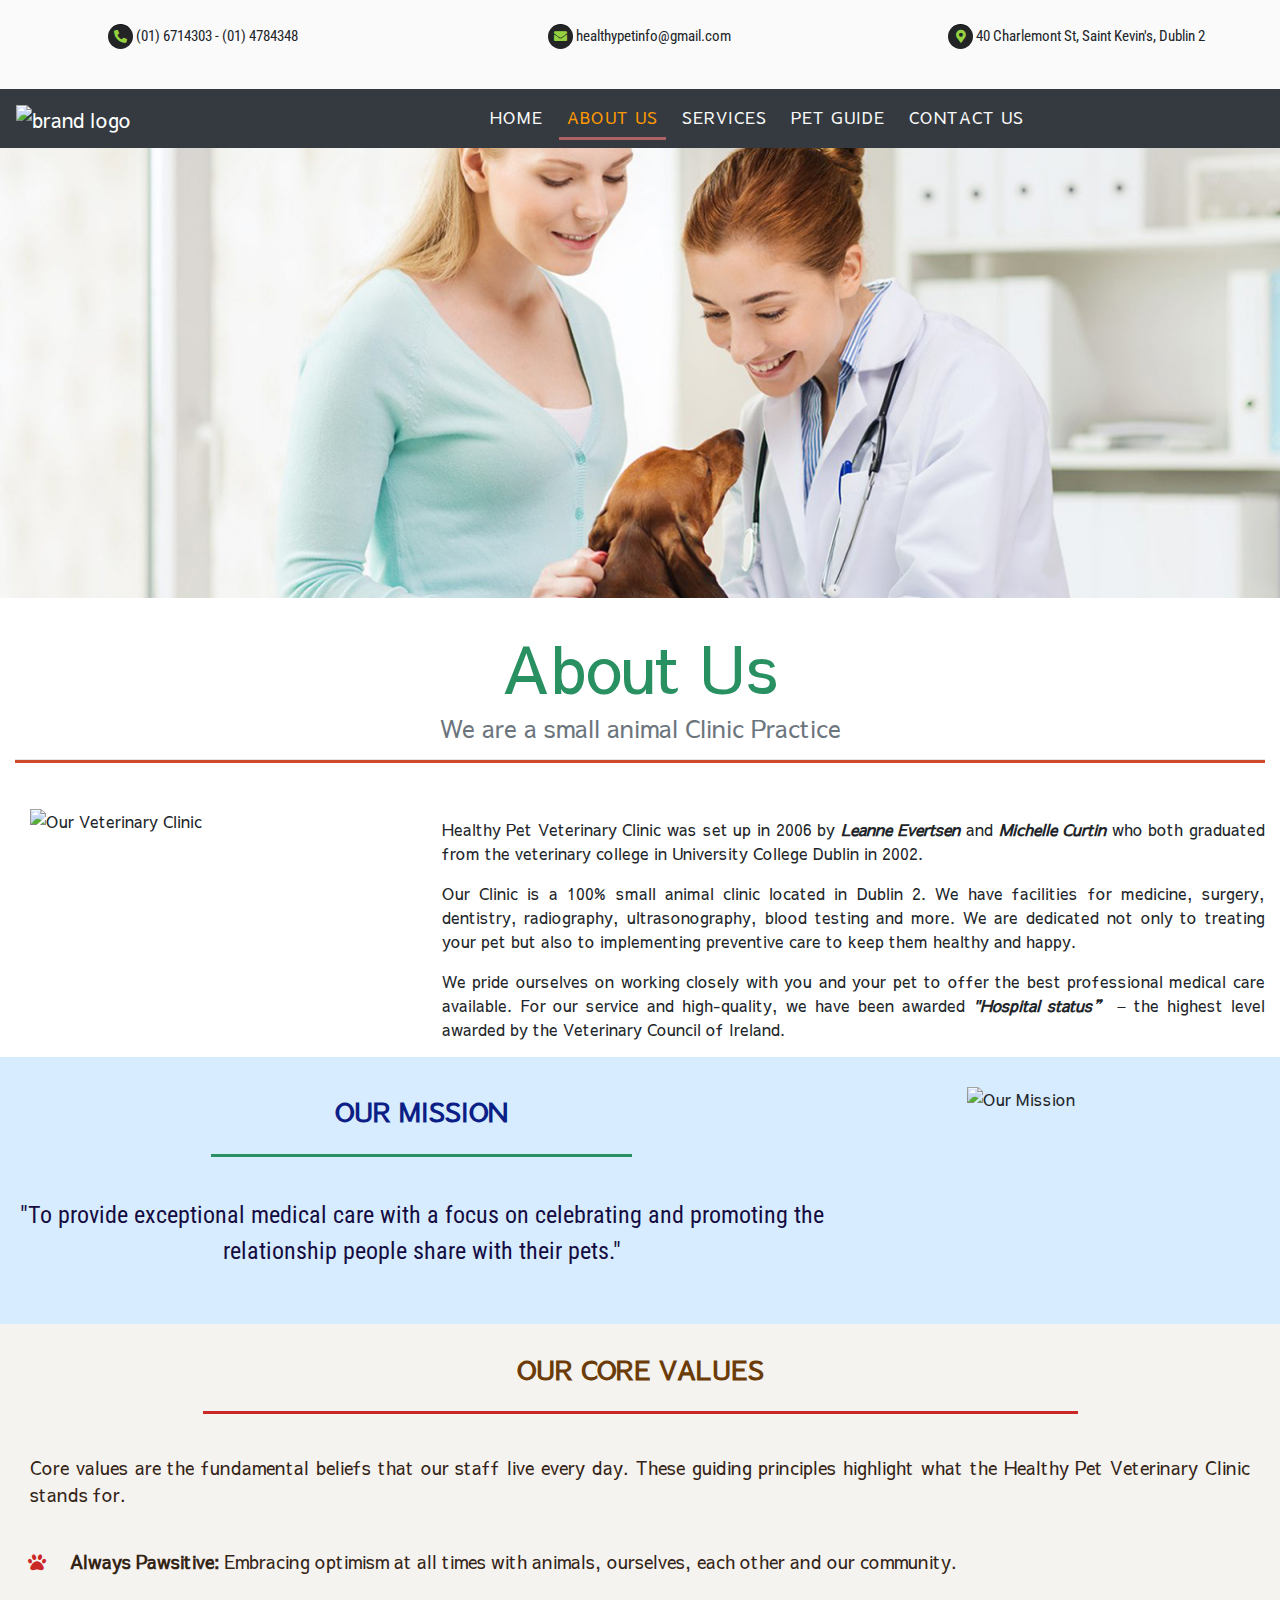
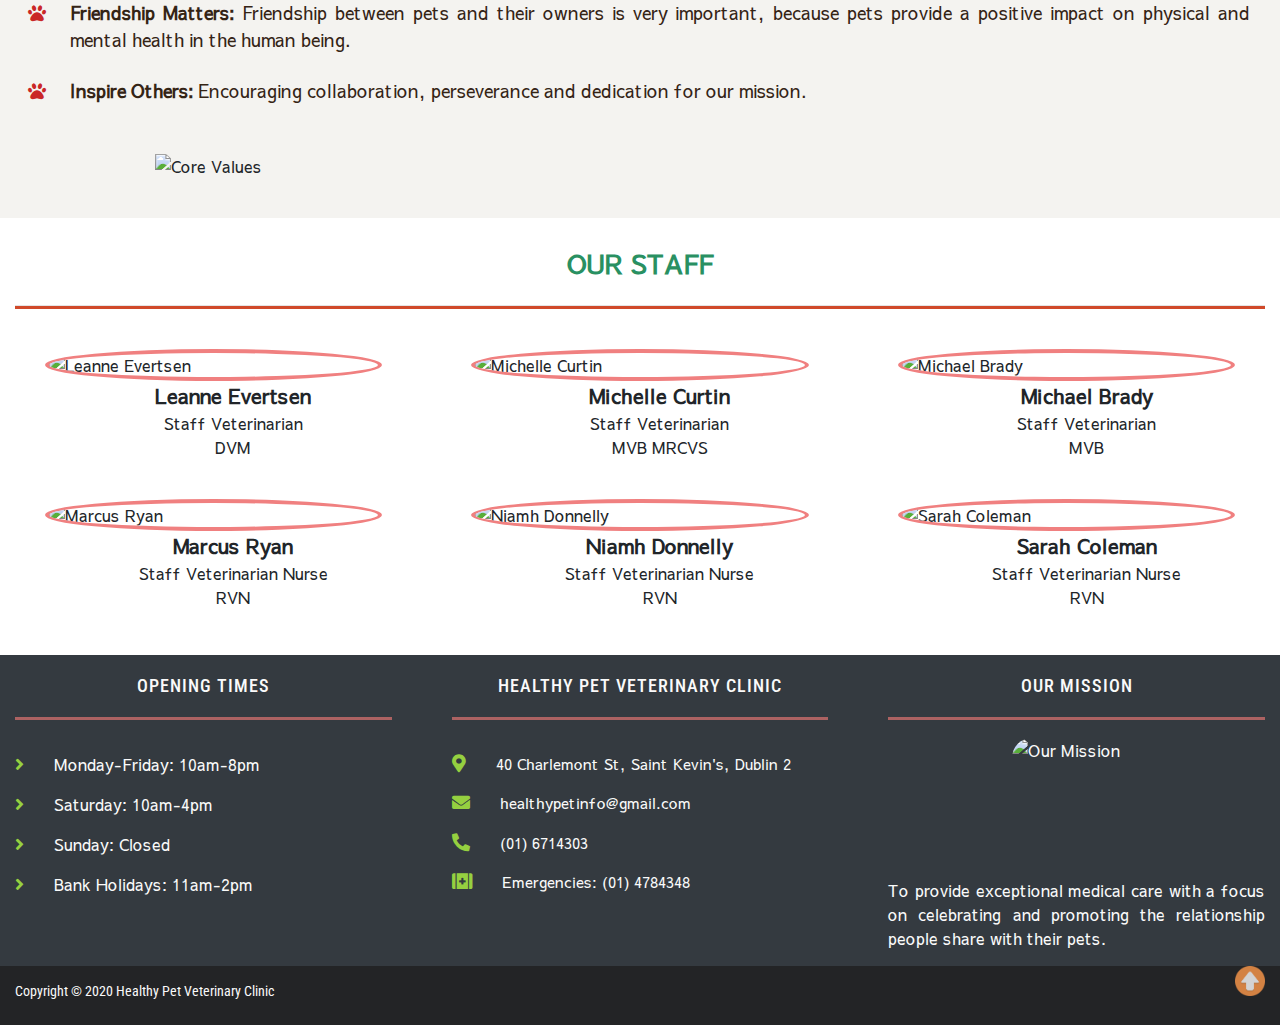
==== commit 22ac13d2: "Latest improvements" ====
--- a/about.html
+++ b/about.html
@@ -38,7 +38,7 @@
                 <img src="assets/images/logo_veterinary.png" width="240" height="80" alt="brand logo">
             </a>
            
-            <!-- Toggler/collapsibe Button / resource from https://www.w3schools.com/ -->
+            <!-- Toggler/collapsible Button / resource from https://www.w3schools.com/ -->
             <button class="navbar-toggler collapsed" type="button" data-toggle="collapse" data-target="#collapsibleNavbar" aria-controls="collapsibleNavbar" aria-expanded="false">
             <span class="navbar-toggler-icon"></span></button>
            
@@ -94,7 +94,7 @@
                     </p>
                     <p class="justify-text">
                         We pride ourselves on working closely with you and your pet to offer the best professional
-                        medical care available. For our servive and high-quality, we have been awarded <strong><em>"Hospital status”</em></strong> – 
+                        medical care available. For our service and high-quality, we have been awarded <strong><em>"Hospital status”</em></strong> – 
                         the highest level awarded by the Veterinary Council of Ireland.
                     </p>
                 </div>
@@ -163,7 +163,7 @@
             </div>
         </div>
         <div class="row">
-            <div class="col-lg-4 col-sm-12 img-vet-border">
+            <div class="col-lg-4 col-md-4 col-sm-12 img-vet-border">
                 <br>
                 <img class="img-fluid vet-image" src="assets/images/vet_4.jpg" alt="Leanne Evertsen">
                 <ul>
@@ -172,7 +172,7 @@
                     <li class="centered-text">DVM</li>
                 </ul>
             </div>
-            <div class="col-lg-4 col-sm-12 img-vet-border">
+            <div class="col-lg-4 col-md-4 col-sm-12 img-vet-border">
                 <br>
                 <img class="img-fluid vet-image" src="assets/images/vet_5.jpg" alt="Michelle Curtin">
                 <ul>
@@ -181,7 +181,7 @@
                     <li class="centered-text">MVB MRCVS</li>
                 </ul>
             </div>
-            <div class="col-lg-4 col-sm-12 img-vet-border">
+            <div class="col-lg-4 col-md-4 col-sm-12 img-vet-border">
                 <br>
                 <img class="img-fluid vet-image" src="assets/images/vet_1.jpg" alt="Michael Brady">
                 <ul>
@@ -192,7 +192,7 @@
             </div>
         </div>
         <div class="row">
-            <div class="col-lg-4 col-sm-12 img-vet-border">
+            <div class="col-lg-4 col-md-4 col-sm-12 img-vet-border">
                 <br>
                 <img class="img-fluid vet-image" src="assets/images/vet_2.jpg" alt="Marcus Ryan">
                 <ul>
@@ -201,7 +201,7 @@
                     <li class="centered-text">RVN</li>
                 </ul>
             </div>
-            <div class="col-lg-4 col-sm-12 img-vet-border">
+            <div class="col-lg-4 col-md-4 col-sm-12 img-vet-border">
                 <br>
                 <img class="img-fluid vet-image" src="assets/images/vet_3.jpg" alt="Niamh Donnelly">
                 <ul>
@@ -210,7 +210,7 @@
                     <li class="centered-text">RVN</li>
                 </ul>
             </div>
-            <div class="col-lg-4 col-sm-12 img-vet-border">
+            <div class="col-lg-4 col-md-4 col-sm-12 img-vet-border">
                 <br>
                 <img class="img-fluid vet-image" src="assets/images/vet_6.jpg" alt="Sarah Coleman">
                 <ul>
@@ -243,7 +243,7 @@
             </div>
             <div class="col-lg-4 col-sm-12 container-info-padding">
                 <h5>Our Mission</h5>
-                <img class="mision-image" src="assets/images/our_mision.jpg" alt="Our Mision">
+                <img class="mision-image" src="assets/images/our_mision.jpg" alt="Our Mission">
                 <p>
                     To provide exceptional medical care with a focus on celebrating and promoting the relationship people share with their pets.
                 </p>
--- a/assets/css/style.css
+++ b/assets/css/style.css
@@ -154,7 +154,7 @@
 
 .home-p-welcome {
     text-align: justify;
-    padding: 0 30px;
+    padding: 0;
 }
 .padding-container-welcome {
     padding-top: 2%;
@@ -262,7 +262,7 @@
     padding-top: 3%;
 }
 
-/* ----------------------------------------About Us Page / Our Mision Section*/
+/* ----------------------------------------About Us Page / Our Mission Section*/
 
 .our-mision-section {
    background-color: #d7ecff; 
@@ -304,6 +304,7 @@
     font-size: 24px;
     font-family: 'Roboto Condensed', sans-serif;
     color: #150c42;
+    padding: 0 15px;
 }
 
 /* ----------------------------------------About Us Page / Our Core Values Section*/ 
@@ -532,7 +533,7 @@
     padding-right: 15px;
 }
 
-.vacination-hr-color {
+.vaccination-hr-color {
     width: 90%;
     height: 3px;
     border: 0;
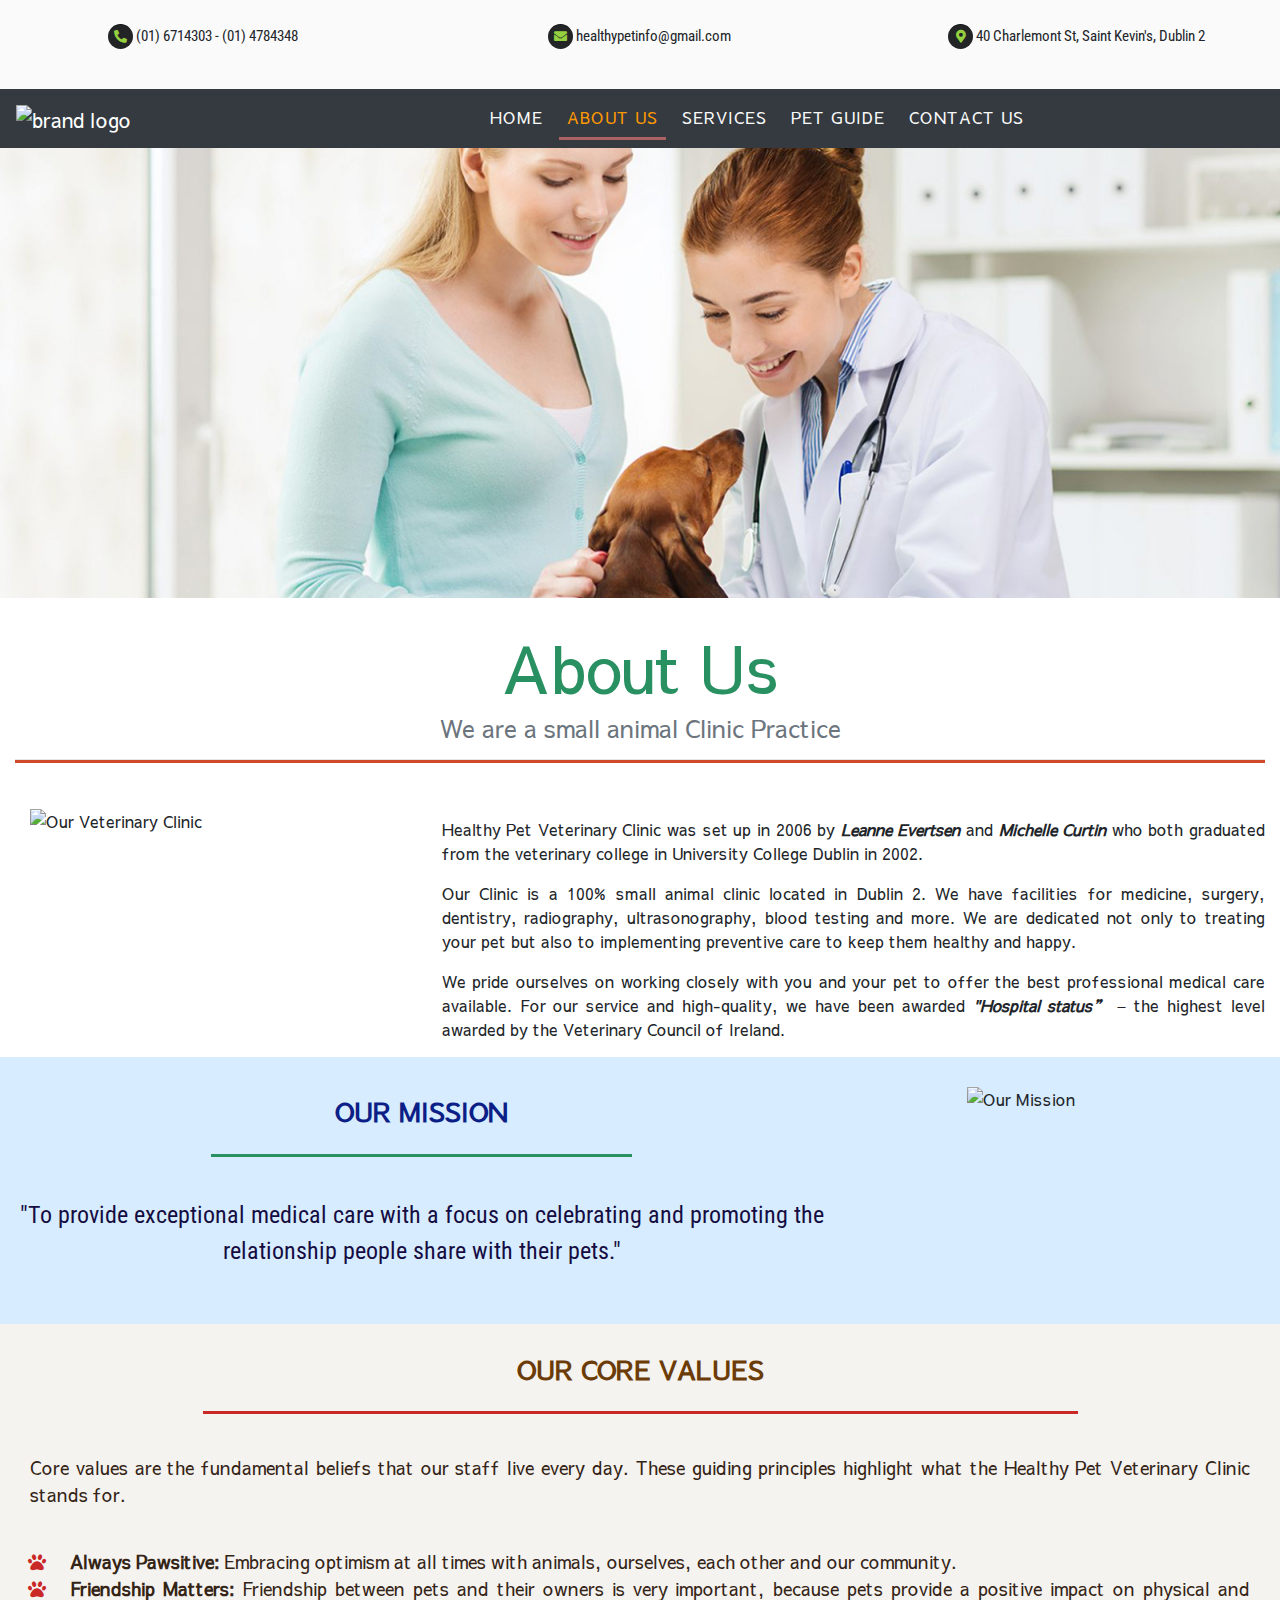
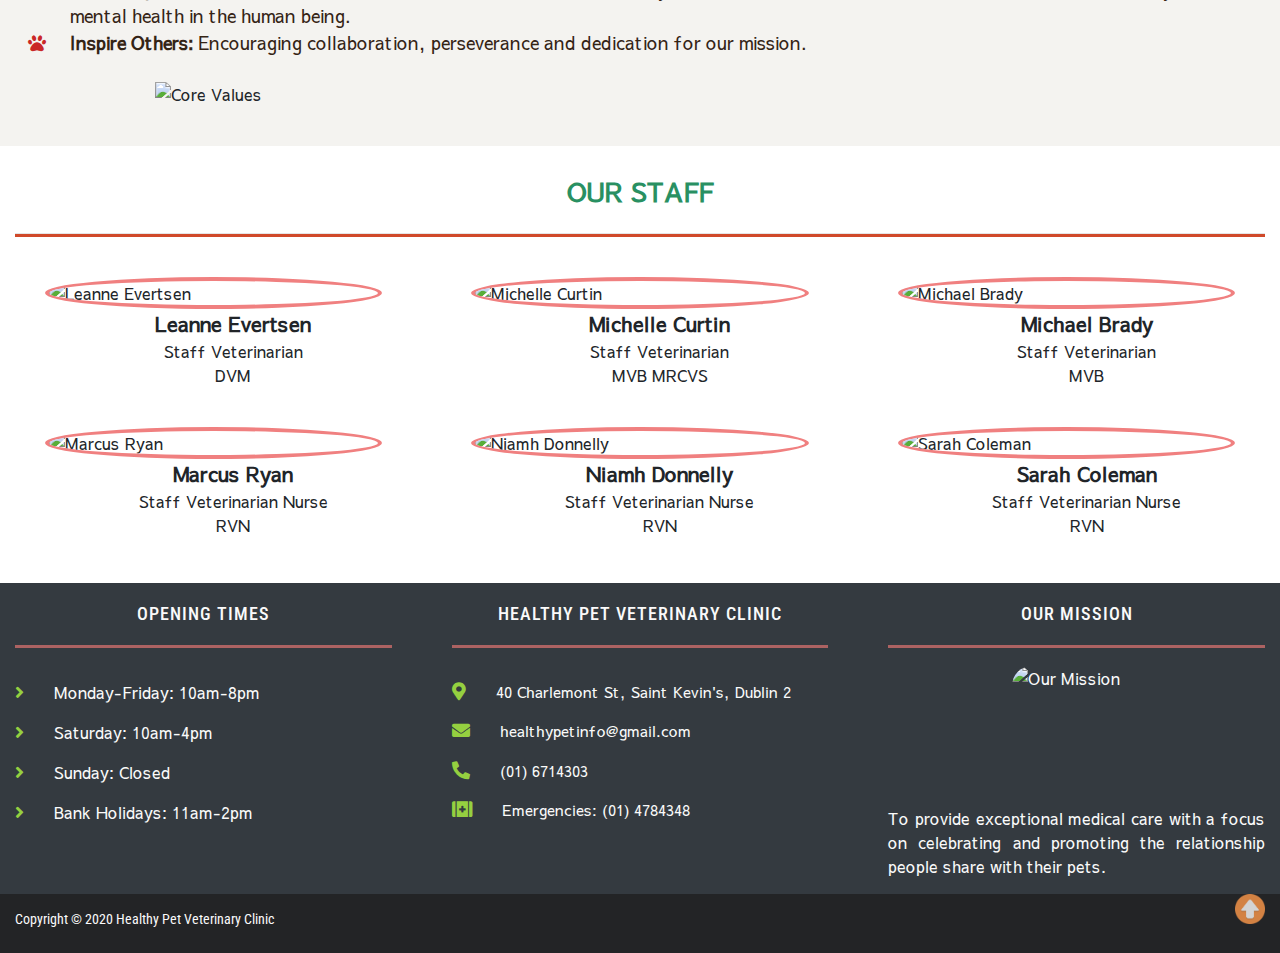
==== commit c601d5f6: "Final Commit" ====
--- a/about.html
+++ b/about.html
@@ -76,32 +76,30 @@
     </section>
 
             <!-- About the veterinary Clinic -->
-    <section>
-        <div class="container-fluid">
-            <div class="row">
-                <div class="col-lg-4 col-ms-12">
-                    <img class="img-fluid about-img" src="assets/images/healthy_pet_veterinary_clinic.jpg" alt="Our Veterinary Clinic">
-                </div>
-                <div class="col-lg-8 col-sm-12 about-text">
-                    <p class="justify-text">
-                        Healthy Pet Veterinary Clinic was set up in 2006 by <strong><em>Leanne Evertsen</em></strong> and <strong><em>Michelle Curtin</em></strong>
-                        who both graduated from the veterinary college in University College Dublin in 2002.
-                    </p>
-                    <p class="justify-text">
-                        Our Clinic is a 100% small animal clinic located in Dublin 2. We have facilities for medicine,
-                        surgery, dentistry, radiography, ultrasonography, blood testing and more. We are dedicated
-                        not only to treating your pet but also to implementing preventive care to keep them healthy and happy.
-                    </p>
-                    <p class="justify-text">
-                        We pride ourselves on working closely with you and your pet to offer the best professional
-                        medical care available. For our service and high-quality, we have been awarded <strong><em>"Hospital status”</em></strong> – 
-                        the highest level awarded by the Veterinary Council of Ireland.
-                    </p>
-                </div>
-            </div>
-        </div>
-    </section>
-
+    <div class="container-fluid">
+        <div class="row">
+            <div class="col-lg-4 col-ms-12">
+                <img class="img-fluid about-img" src="assets/images/healthy_pet_veterinary_clinic.jpg" alt="Our Veterinary Clinic">
+            </div>
+            <div class="col-lg-8 col-sm-12 about-text">
+                <p class="justify-text">
+                    Healthy Pet Veterinary Clinic was set up in 2006 by <strong><em>Leanne Evertsen</em></strong> and <strong><em>Michelle Curtin</em></strong>
+                    who both graduated from the veterinary college in University College Dublin in 2002.
+                </p>
+                <p class="justify-text">
+                    Our Clinic is a 100% small animal clinic located in Dublin 2. We have facilities for medicine,
+                    surgery, dentistry, radiography, ultrasonography, blood testing and more. We are dedicated
+                    not only to treating your pet but also to implementing preventive care to keep them healthy and happy.
+                </p>
+                <p class="justify-text">
+                    We pride ourselves on working closely with you and your pet to offer the best professional
+                    medical care available. For our service and high-quality, we have been awarded <strong><em>"Hospital status”</em></strong> – 
+                    the highest level awarded by the Veterinary Council of Ireland.
+                </p>
+            </div>
+        </div>
+    </div>
+    
             <!-- About the Mission -->
     <section class="our-mision-section">
         <div class="row">
@@ -136,16 +134,13 @@
                     <li class="justify-text our-core-values-text"><span class="fa-li"><i class="fas fa-paw core-values-icon"></i></span>
                         <strong>Always Pawsitive:</strong> Embracing optimism at all times with animals, ourselves, each other and our community.
                     </li>
-                    <br>
                     <li class="justify-text our-core-values-text"><span class="fa-li"><i class="fas fa-paw core-values-icon"></i></span>
                         <strong>Friendship Matters:</strong> Friendship between pets and their owners is very important, because pets provide a positive impact on
                         physical and mental health in the human being.
                     </li>
-                    <br>
                     <li class="justify-text our-core-values-text"><span class="fa-li"><i class="fas fa-paw core-values-icon"></i></span>
                         <strong>Inspire Others:</strong> Encouraging collaboration, perseverance and dedication for our mission.     
                     </li>
-                    <br>
                 </ul>
             </div>
             <div class="col-12">
